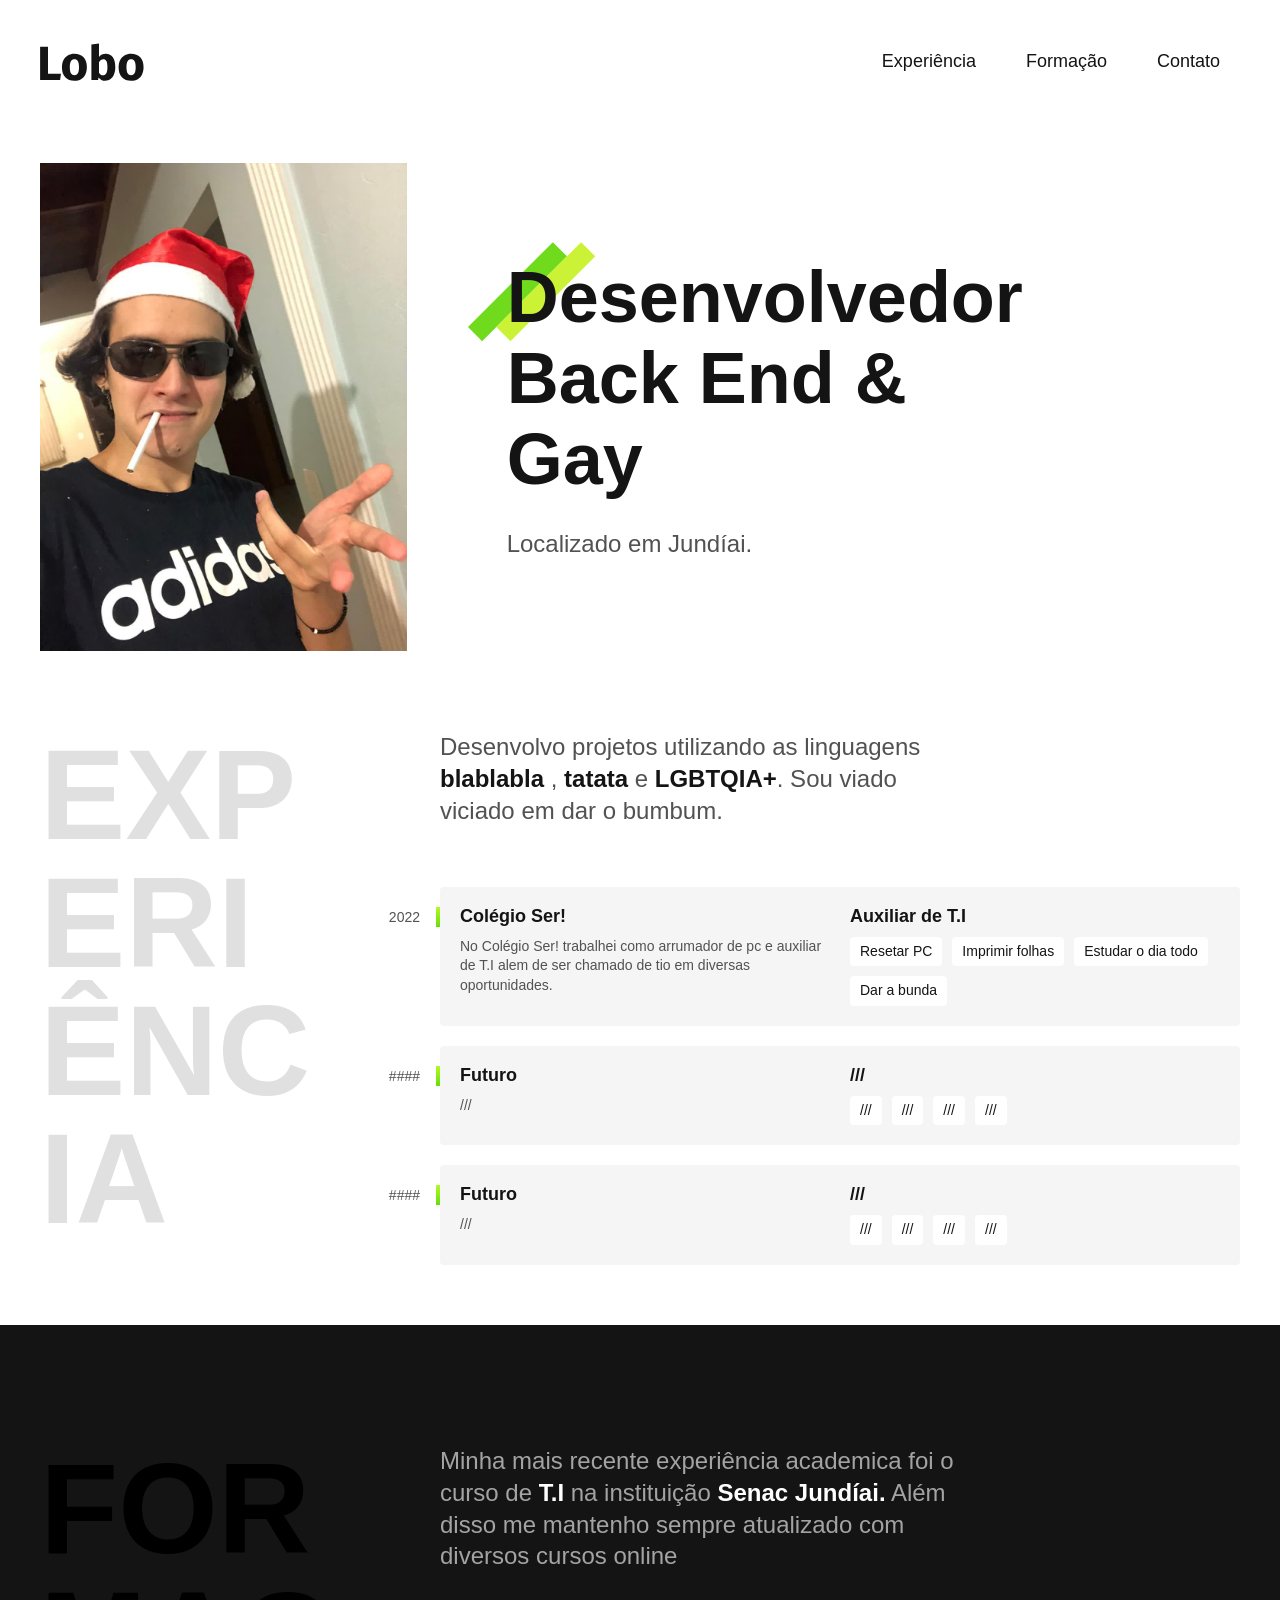
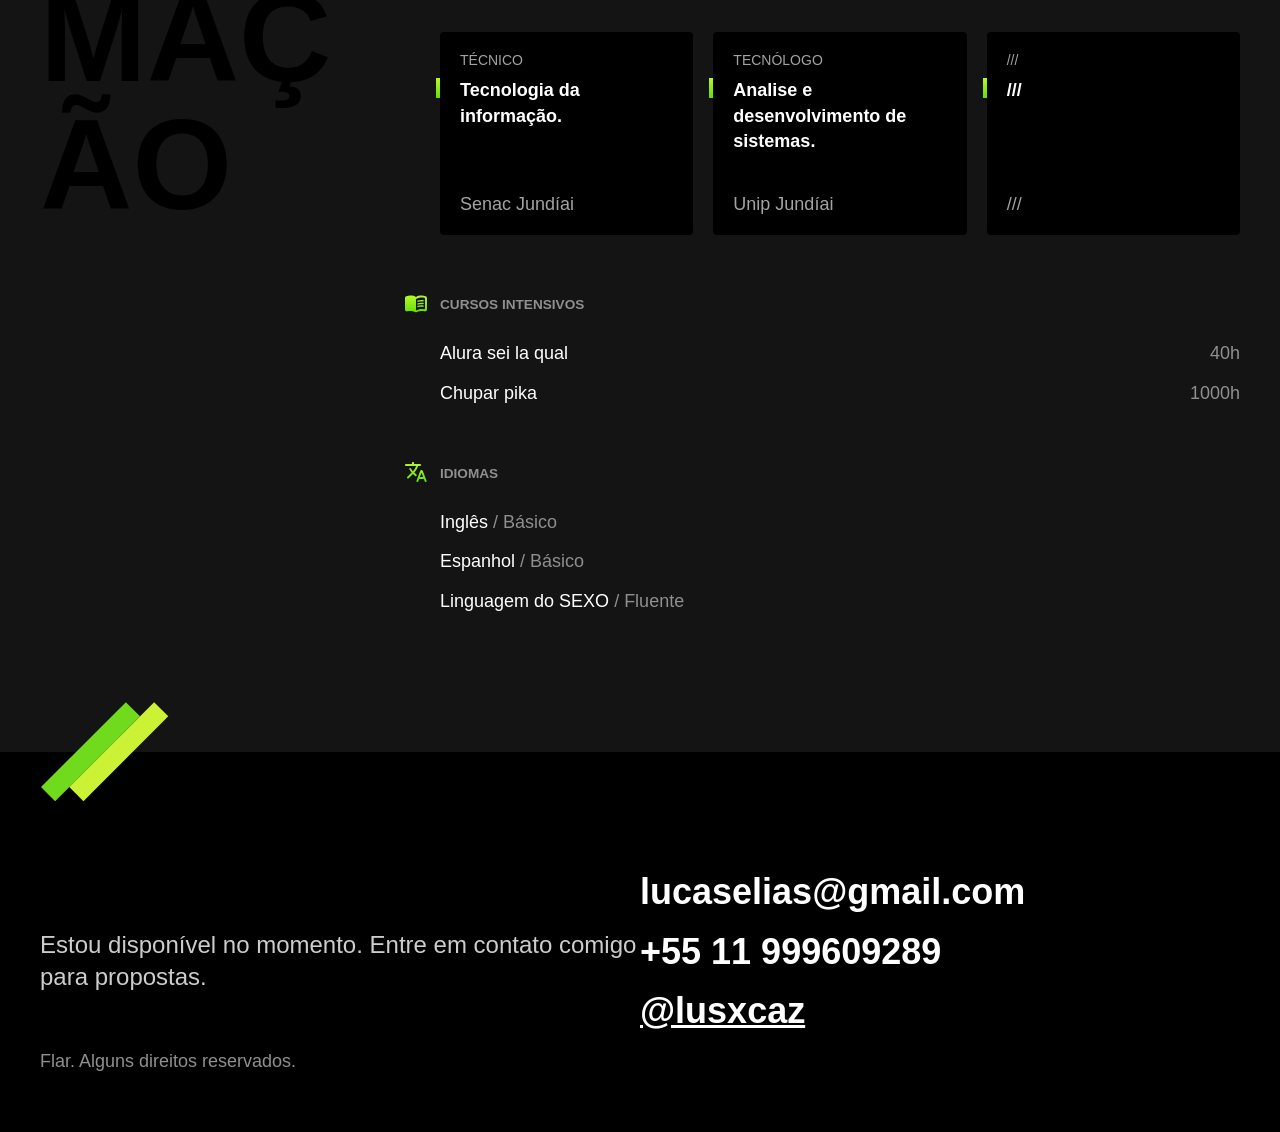
==== index.html @ 8a96e0a0 "mudanca no titulo" ====
<!DOCTYPE html>
<html lang="pt-br">

<head>
  <meta charset="UTF-8">
  <meta name="viewport" content="width=device-width, initial-scale=1.0">
  <link rel="stylesheet" href="/css/style.min.css">
  <title>Lusxcaz - Developer e Gay</title>
  <meta name="description" content="Desenvolvedor Back End & Gay.
  Localizado em Jundíai.">
</head>

<body>
  <header class="header">
    <img src="/img/marca.svg" alt="Alterar depois" width="104" height="38">
    <nav>
      <ul class="header-menu">
        <li><a href="#exp">Experiência</a></li>
        <li><a href="#form">Formação</a></li>
        <li><a href="#cont">Contato</a></li>

      </ul>
    </nav>
  </header>
  <main class="intro">
    <img src="/img/lucas gay.jpg" alt="Lucas maconheiro" width="962" height="430">
    <div>
      <h1>
        Desenvolvedor <br> Back End & <br> Gay
      </h1>
      <p>Localizado em Jundíai.</p>
    </div>
  </main>
  <section class="exp" id="exp" aria-label="exp">
    <h2 class="subtitulo" subtitulo>Experiência</h2>
    <div>
      <p class="exp-txt">Desenvolvo projetos utilizando as linguagens <strong> blablabla </strong> , <strong>tatata</strong> e <strong>LGBTQIA+</strong>. Sou viado viciado em dar o bumbum. </p>
      <div class="empresa">
        <span class="emp-ano">2022</span>
        <h3 class="emp-titulo">Colégio Ser!</h3>
        <span class="emp-titulo">Auxiliar de T.I</span>
        <p class="emp-txt">No Colégio Ser! trabalhei como arrumador de pc e auxiliar de T.I alem de ser chamado de tio em diversas oportunidades.</p>
        <ul class="emp-hab">
          <li>Resetar PC</li>
          <LI>Imprimir folhas</LI>
          <li>Estudar o dia todo</li>
          <li>Dar a bunda</li>
        </ul>
      </div>
      <div class="empresa">
        <span class="emp-ano">####</span>
        <h3 class="emp-titulo">Futuro</h3>
        <span class="emp-titulo">///</span>
        <p class="emp-txt">///</p>
        <ul class="emp-hab">
          <li>///</li>
          <LI>///</LI>
          <li>///</li>
          <li>///</li>
        </ul>
      </div>
      <div class="empresa">
        <span class="emp-ano">####</span>
        <h3 class="emp-titulo">Futuro</h3>
        <span class="emp-titulo">///</span>
        <p class="emp-txt">///</p>
        <ul class="emp-hab">
          <li>///</li>
          <LI>///</LI>
          <li>///</li>
          <li>///</li>
        </ul>
      </div>
  </section>
  <section class="formacao" id="formacao" aria-label="formação">
    <div class="form-cont">
      <h2 class="subtitulo" id="form">Formação</h2>
      <div>
        <p class="form-txt">Minha mais recente experiência academica foi o curso de <strong>T.I</strong> na instituição <strong>Senac Jundíai.</strong> Além disso me mantenho sempre atualizado com diversos cursos online</p>
        <ul class="facul-lista">
          <li class="facul">
            <span class="facul-tipo">Técnico</span>
            <h3 class="facul-curso"> Tecnologia da informação.</h3>
            <span class="facul-local">Senac Jundíai</span>
          </li>
          <li class="facul">
            <span class="facul-tipo">Tecnólogo</span>
            <h3 class="facul-curso">Analise e desenvolvimento de sistemas.</h3>
            <span class="facul-local">Unip Jundíai</span>
          </li>
          <li class="facul">
            <span class="facul-tipo">///</span>
            <h3 class="facul-curso">///</h3>
            <span class="facul-local">///</span>
        </ul>
        <div class="form-extra">
          <div class="cursos">
            <h3>Cursos intensivos</h3>
            <ul>
              <li>Alura sei la qual <span>40h</span></li>
              <li>Chupar pika <span>1000h</span></li>
            </ul>
          </div>
          <div class="idiomas">
            <h3>Idiomas</h3>
            <ul>
              <li>Inglês <span>/ Básico</span></li>
              <li>Espanhol <span>/ Básico</span></li>
              <li>Linguagem do SEXO <span>/ Fluente</span></li>
            </ul>
          </div>
        </div>
      </div>
    </div>

  </section>

  <footer class="footer" id="cont">
    <div class="footer-conteiner">
      <p class="footer-txt">
        Estou disponível no momento. Entre em contato comigo para propostas.
      </p>
      <ul class="footer-cont">
        <li>lucaselias@gmail.com</li>
        <li>+55 11 999609289</li>
        <li><a href="https://www.instagram.com/lusxcaz/">@lusxcaz</a></li>
      </ul>
      <p class="footer-copy">Flar. Alguns direitos reservados.</p>
    </div>
  </footer>
</body>

</html>
---- css/style.min.css ----
body{font-family:"fira sans",Arial,Helvetica,sans-serif;margin:0;color:#141414}h1,h2,h3,p{margin:0}ul{padding:0;list-style:none;margin:0}img{max-width:100%;height:auto;display:block}.subtitulo{font-size:8rem;line-height:1;text-transform:uppercase;word-break:break-all;max-width:4ch}@media (max-width:1000px){.subtitulo{font-size:3rem;text-transform:capitalize;max-width:initial!important}}.header{max-width:1200px;padding:40px 20px;display:flex;margin:0 auto;align-items:center;justify-content:space-between}.header-menu{display:flex;gap:10px;flex-wrap:wrap;justify-content:center}.header-menu a{font-size:1.125rem;line-height:1.3;padding:10px 20px;text-decoration:none;color:#141414;display:block}@media (max-width:700px){.header{flex-direction:column;gap:40px;padding:20px}.header a{background-color:#f5f5f5;border-radius:4px}}.intro{max-width:1200px;padding:40px 20px;margin:0 auto;display:grid;grid-template-columns:1fr 2fr;gap:100px;align-items:center}.intro h1{font-size:4.5rem;line-height:1.125;margin-bottom:30px;position:relative}.intro h1::before{content:"";display:block;width:130px;height:100px;background:url("/img/detalhe.svg") no-repeat center;position:absolute;top:-15px;left:-40px;z-index:-1}.intro p{font-size:1.5rem;color:#525252}@media (max-width:1000px){.intro h1{font-size:3rem}}@media (max-width:800px){.intro{grid-template-columns:1fr 1fr;gap:40px}.intro h1{font-size:2rem}.intro h1::before{width:30px;height:10px;left:0}}@media (max-width:422px){.intro{grid-template-columns:1fr}.intro img{display:none}}.exp{max-width:1200px;padding:40px 20px;margin:0 auto;display:grid;grid-template-columns:1fr 2fr;grid:100px}.exp .subtitulo{color:#e0e0e0}.exp-txt{font-size:1.5rem;line-height:1.33;max-width:40ch;margin-bottom:60px;color:#525252}.exp-txt strong{color:#141414}.empresa{display:grid;grid-template-columns:1fr 1fr;gap:10px 20px;padding:20px;background:#f5f5f5;margin-bottom:20px;border-radius:4px;position:relative}.empresa::before{content:"";display:block;width:4px;height:20px;background:linear-gradient(#b6f829,#67dd0a);position:absolute;top:20px;left:-4px}.emp-ano{position:absolute;top:22px;left:-100px;color:#525252;font-size:.875rem;width:80px;text-align:right}.emp-titulo{font-size:1.125rem;line-height:1.1;font-weight:700}.emp-txt{font-size:.875rem;line-height:1.4;color:#525252}.emp-hab{display:flex;flex-wrap:wrap;gap:10px;align-content:start}.emp-hab li{font-size:.875rem;line-height:1.4;border-radius:4px;background:#fff;padding:5px 10px}@media (max-width:1000px){.exp{grid-template-columns:1fr;gap:40px}.exp .subtitulo{color:#141414}.exp-txt{font-size:1.25rem}.emp-ano{position:initial;order:1;width:initial;text-align:left}}@media (max-width:400px){.empresa{grid-template-columns:1fr}}.formacao{background-color:#141414;color:#fff}.form-cont{max-width:1200px;padding:120px 20px;margin:0 auto;display:grid;grid-template-columns:1fr 2fr;grid:100px;position:relative}.form-cont::after{content:"";display:block;width:130px;height:100px;background:url(/img/detalhe.svg) no-repeat center center;position:absolute;bottom:-50px;left:20px}.formacao .subtitulo{color:#000;max-width:5ch}.form-txt{font-size:1.5rem;line-height:1.33;max-width:40ch;margin-bottom:60px;color:#a3a3a3}.form-txt strong{color:#fff}.facul-lista{display:flex;flex-wrap:wrap;gap:20px;margin-bottom:60px}.facul{flex:1;background-color:#000;padding:20px;border-radius:4px;display:flex;flex-direction:column}.facul-tipo{font-size:.875rem;text-transform:uppercase;color:#a3a3a3;margin-bottom:10px}.facul-curso{flex:1;font-size:1.125rem;line-height:1.4;margin-bottom:40px;position:relative}.facul-curso::before{content:"";display:block;width:4px;height:20px;background:linear-gradient(#b6f829,#67dd0a);position:absolute;left:-24px}.facul-local{font-size:1.125rem;color:#a3a3a3}.cursos{margin-bottom:60px}.form-extra h3{font-size:.85rem;line-height:1.4;color:#8f8f8f;text-transform:uppercase;margin-bottom:30px;position:relative}.form-extra h3::before{content:"";display:block;width:24px;height:24px;position:absolute;top:-4px;left:-36px}.cursos h3::before{background:url(/img/cursos.svg) no-repeat center center}.idiomas h3::before{background:url(/img/idiomas.svg) no-repeat center center}.form-extra li{font-size:1.125rem;line-height:1.1;margin-bottom:20px}.form-extra span{color:#8f8f8f}.cursos li{display:flex;justify-content:space-between}@media (max-width:1000px){.form-cont{grid-template-columns:1fr;padding:60px 20px;gap:40px}.formacao .subtitulo{color:#fff}.form-txt{font-size:1.25rem}.form-extra h3::before{position:initial;margin-bottom:10px}}.footer{background-color:#000}.footer-conteiner{max-width:1200px;padding:120px 20px 60px 20px;margin:0 auto;display:grid;grid-template-columns:1fr 1fr;grid:100px;align-items:center}.footer-txt{font-size:1.5rem;line-height:1.33;color:#ccc}.footer-cont li{font-weight:700;font-size:2.25rem;line-height:1.1;color:#fff;margin-bottom:20px}.footer-cont li a{color:#fff}.footer-copy{font-size:1.125rem;color:#8f8f8f;grid-column:1/-1}@media (max-width:1000px){.footer-conteiner{grid-template-columns:1fr;gap:40px}.footer-cont li{font-size:1.5rem}}
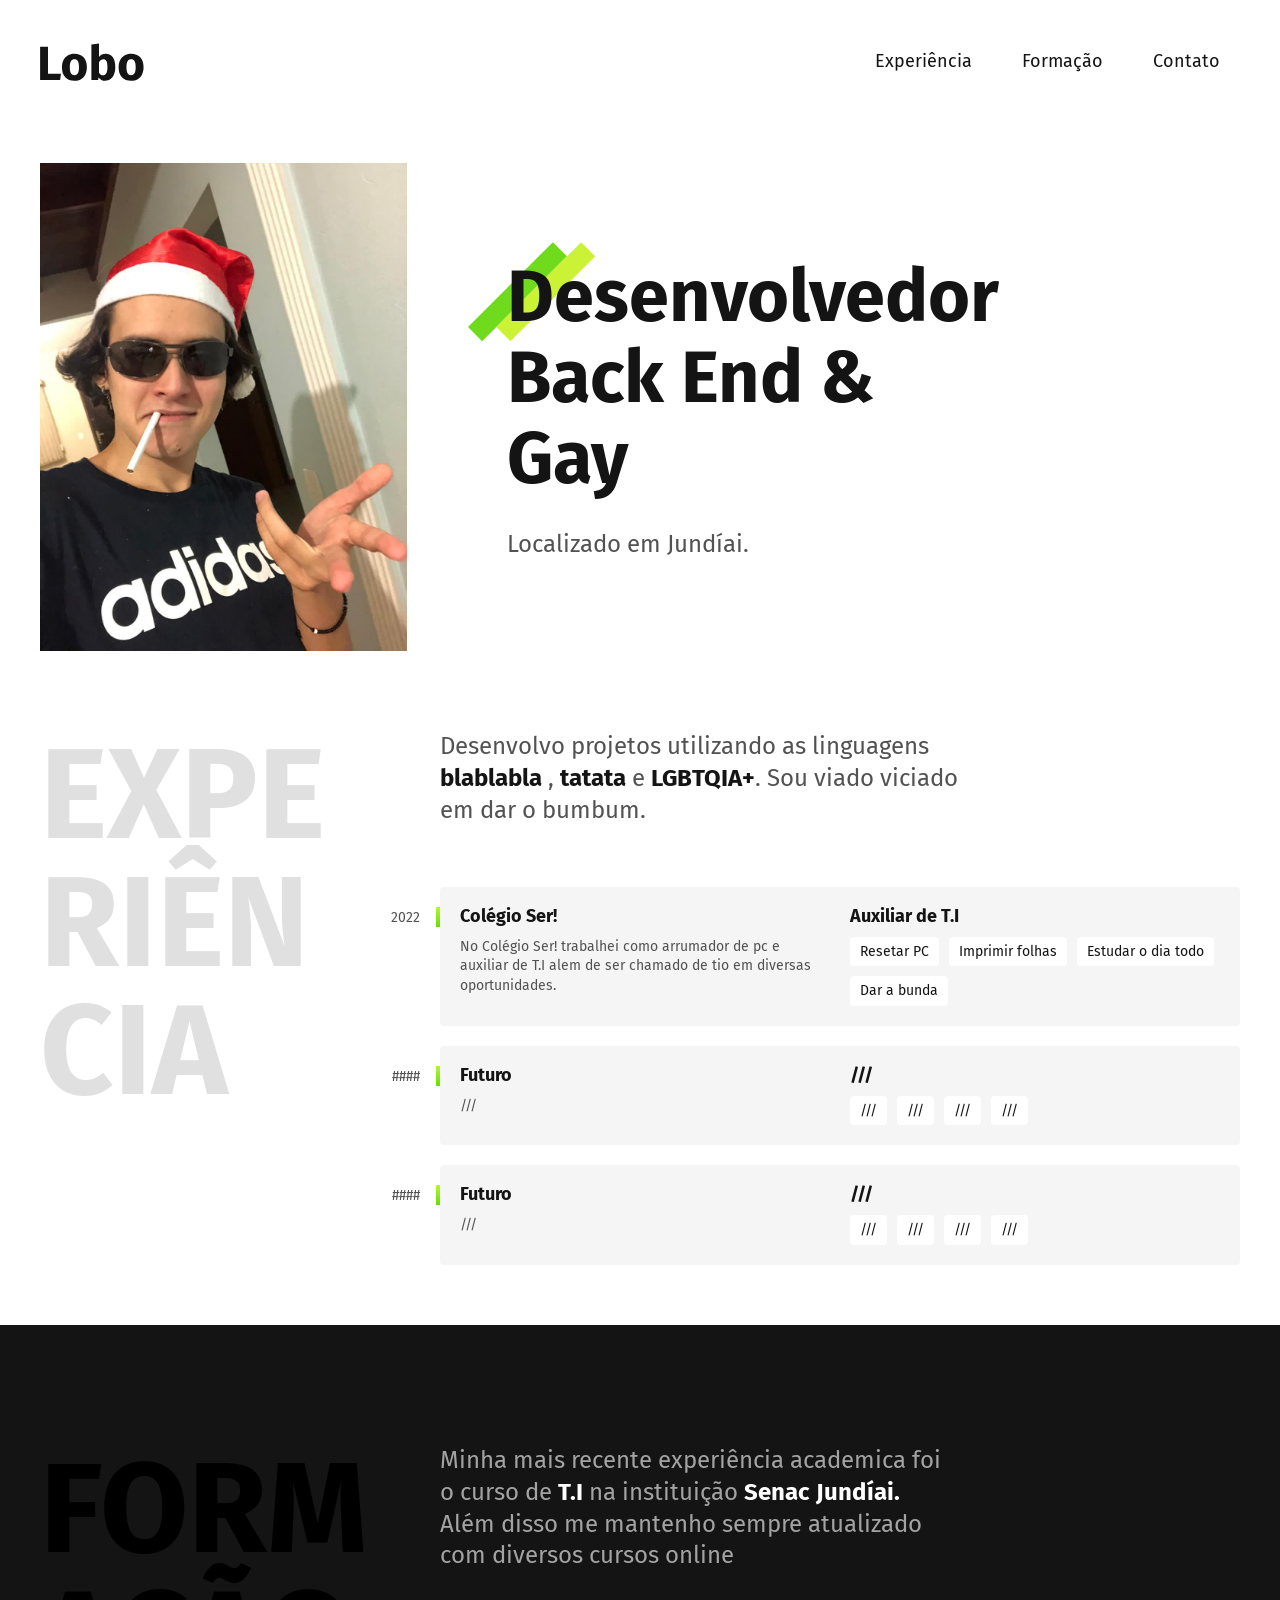
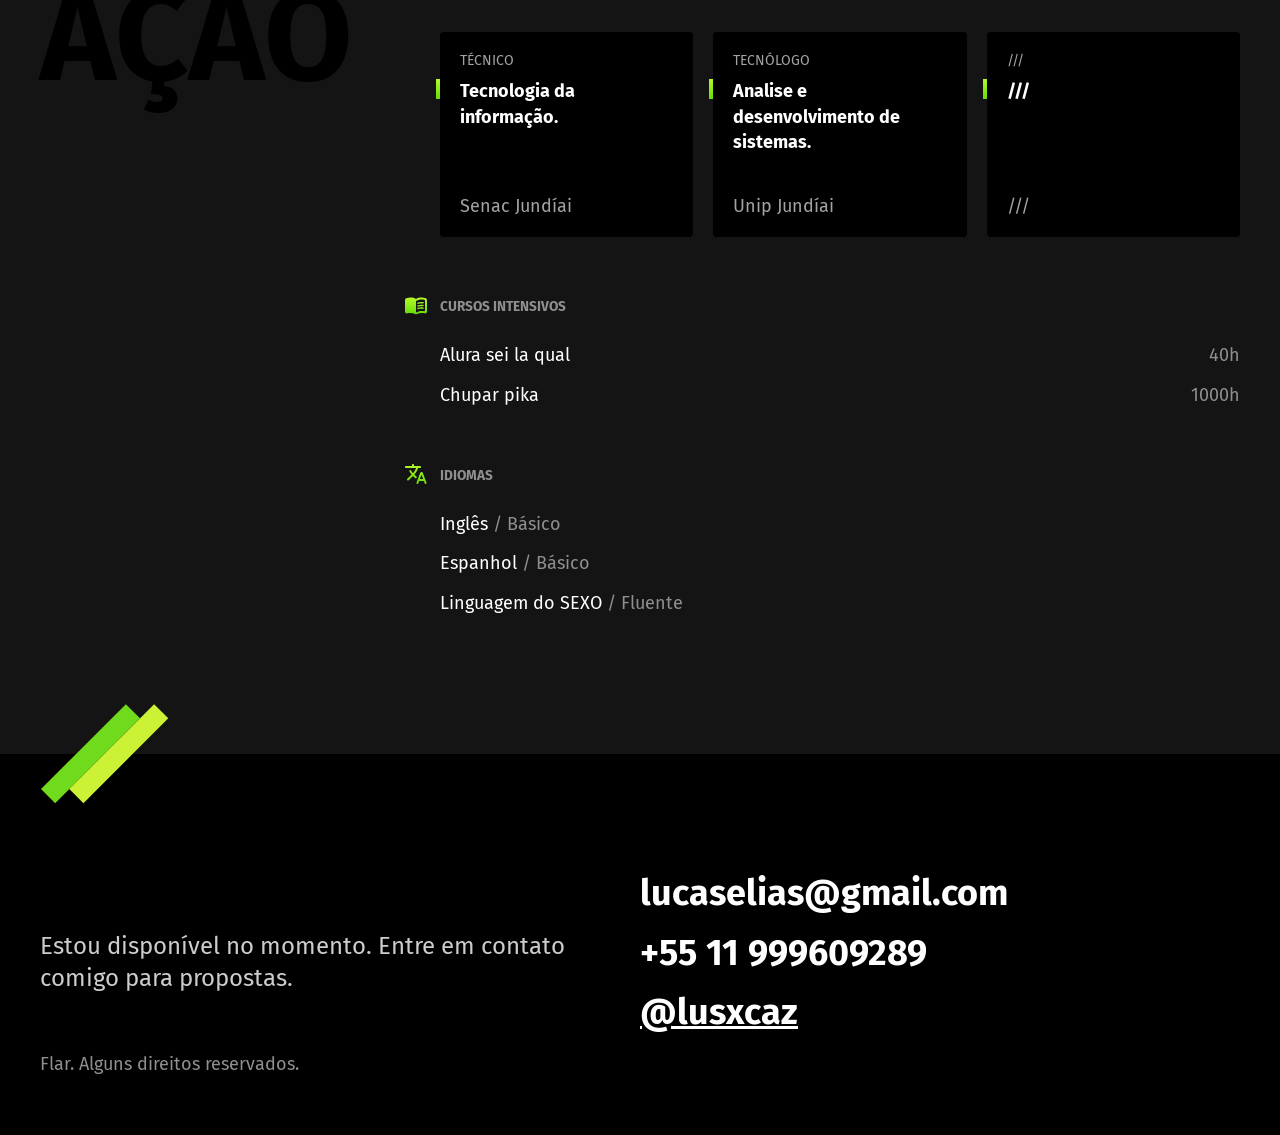
==== commit 4e26a19b: "google fonts" ====
--- a/index.html
+++ b/index.html
@@ -8,6 +8,10 @@
   <title>Lusxcaz - Developer e Gay</title>
   <meta name="description" content="Desenvolvedor Back End & Gay.
   Localizado em Jundíai.">
+  <link rel="icon" href="/img/favicon.svg" type="image/svg+xml">
+  <link rel="preconnect" href="https://fonts.googleapis.com">
+  <link rel="preconnect" href="https://fonts.gstatic.com" crossorigin>
+  <link href="https://fonts.googleapis.com/css2?family=Fira+Sans:wght@400;700&display=swap" rel="stylesheet">
 </head>
 
 <body>
